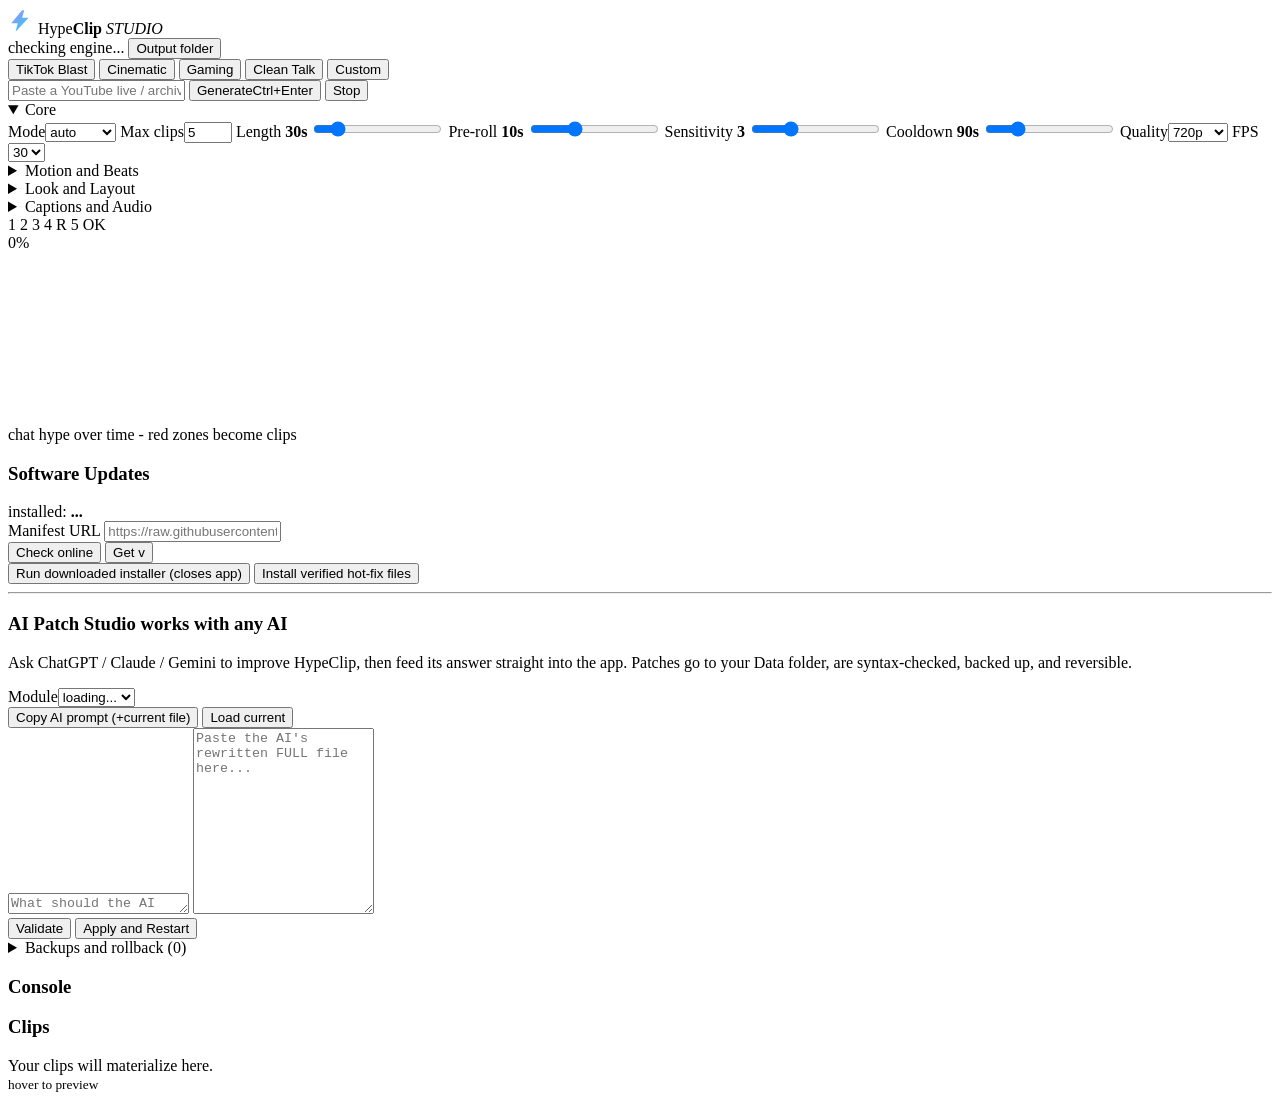
==== hypeclip/web/index.html @ 6dc51c46 "Add files via upload" ====
<!doctype html>
<html lang="en">
<head>
<meta charset="utf-8"/>
<meta name="viewport" content="width=device-width, initial-scale=1"/>
<title>HypeClip Studio</title>
<link rel="stylesheet" href="/static/styles.css"/>
</head>
<body>
<div class="aurora"><span></span><span></span><span></span></div>

<header>
  <div class="logo">
    <svg viewBox="0 0 24 24" width="26" height="26"><path fill="url(#g)"
      d="M13 2 3 14h6l-2 8L19 9h-6l2-7z"/>
      <defs><linearGradient id="g" x1="0" y1="0" x2="1" y2="1">
      <stop offset="0" stop-color="#a78bfa"/><stop offset="1" stop-color="#22d3ee"/>
      </linearGradient></defs></svg>
    <span>Hype<b>Clip</b></span>
    <em class="ver">STUDIO</em>
  </div>
  <div class="head-right">
    <span id="engineDot" class="dot"></span><span id="engineTxt">checking engine...</span>
    <button id="folderBtn" class="ghost-btn">Output folder</button>
  </div>
</header>

<main>
  <section class="card presets">
    <div class="seg" id="presets">
      <button data-p="tiktok" class="active">TikTok Blast</button>
      <button data-p="cinematic">Cinematic</button>
      <button data-p="gaming">Gaming</button>
      <button data-p="podcast">Clean Talk</button>
      <button data-p="custom">Custom</button>
    </div>
  </section>

  <section class="card">
    <div class="srcrow">
      <input id="urlInput" spellcheck="false"
        placeholder="Paste a YouTube live / archive link..."/>
      <button id="goBtn" class="cta">Generate<span class="kbd">Ctrl+Enter</span></button>
      <button id="stopBtn" class="danger hidden">Stop</button>
    </div>

    <details class="panel" open>
      <summary>Core</summary>
      <div class="grid">
        <label>Mode<select id="optMode">
          <option value="auto">auto</option><option value="vod">archive</option>
          <option value="live">live now</option></select></label>
        <label>Max clips<input id="optClips" type="number" min="1" max="20" value="5"/></label>
        <label>Length <b class="val"><output id="durOut">30</output>s</b>
          <input id="optDur" type="range" min="15" max="120" value="30"/></label>
        <label>Pre-roll <b class="val"><output id="preOut">10</output>s</b>
          <input id="optPre" type="range" min="0" max="30" value="10"/></label>
        <label>Sensitivity <b class="val"><output id="senOut">3</output></b>
          <input id="optSens" type="range" min="1" max="8" step="0.5" value="3"/></label>
        <label>Cooldown <b class="val"><output id="coolOut">90</output>s</b>
          <input id="optCool" type="range" min="30" max="300" value="90"/></label>
        <label>Quality<select id="optHeight">
          <option value="480">480p</option><option value="720" selected>720p</option>
          <option value="1080">1080p</option></select></label>
        <label>FPS<select id="optFps"><option>24</option><option selected>30</option>
          <option>60</option></select></label>
      </div>
    </details>

    <details class="panel">
      <summary>Motion and Beats</summary>
      <div class="grid">
        <label class="sw"><input id="optZoom" type="checkbox" checked/><i></i>Zoom punch</label>
        <label>Punch power <b class="val"><output id="zsOut">55</output>%</b>
          <input id="optZoomStr" type="range" min="0" max="100" value="55"/></label>
        <label>Shake <b class="val"><output id="shOut">35</output>%</b>
          <input id="optShake" type="range" min="0" max="100" value="35"/></label>
        <label class="sw"><input id="optBeat" type="checkbox" checked/><i></i>Beat sync</label>
        <label class="sw"><input id="optFlash" type="checkbox" checked/><i></i>Intro flash</label>
      </div>
    </details>

    <details class="panel">
      <summary>Look and Layout</summary>
      <div class="grid">
        <label>Color grade<select id="optLook">
          <option value="capcut" selected>CapCut pop</option>
          <option value="cinematic">Cinematic</option>
          <option value="noir">Noir B&amp;W</option>
          <option value="vhs">VHS</option><option value="none">None</option></select></label>
        <label class="sw"><input id="optBloom" type="checkbox" checked/><i></i>Bloom / glow</label>
        <label class="sw"><input id="optGrain" type="checkbox"/><i></i>Film grain</label>
        <label class="sw"><input id="optVig" type="checkbox"/><i></i>Vignette</label>
        <label>Aspect<div class="seg mini" id="segAspect">
          <button data-a="16:9" class="active">16:9</button>
          <button data-a="9:16">9:16</button>
          <button data-a="1:1">1:1</button></div></label>
        <label class="sw"><input id="optReframe" type="checkbox" checked/><i></i>Smart reframe</label>
        <label class="sw"><input id="optBar" type="checkbox"/><i></i>Progress bar</label>
        <label>Title text<input id="optTitle" placeholder="(optional)"/></label>
      </div>
    </details>

    <details class="panel">
      <summary>Captions and Audio</summary>
      <div class="grid">
        <label>Caption style<select id="optCapStyle">
          <option value="karaoke" selected>Karaoke highlight</option>
          <option value="tiktok">TikTok blocks</option>
          <option value="clean">Clean box</option></select></label>
        <label class="sw"><input id="optCaps" type="checkbox" checked/><i></i>Auto-captions</label>
        <label>Whisper<select id="optWhisper"><option>tiny</option><option>base</option>
          <option selected>small</option><option>medium</option>
          <option>large-v3</option></select></label>
        <label class="sw"><input id="optSfx" type="checkbox" checked/><i></i>SFX pack</label>
        <label>SFX gain <b class="val"><output id="svOut">+5</output>dB</b>
          <input id="optSfxVol" type="range" min="-10" max="12" value="5"/></label>
        <label>Music <input type="file" id="musicFile" accept="audio/*"/></label>
        <label>Music vol <b class="val"><output id="mvOut">-16</output>dB</b>
          <input id="optMusVol" type="range" min="-30" max="-6" value="-16"/></label>
        <label class="sw"><input id="optDuck" type="checkbox" checked/><i></i>Duck under voice</label>
        <label>Watermark <input type="file" id="wmFile" accept="image/png,image/webp"/></label>
      </div>
    </details>
    <div id="errBox"></div>
  </section>

  <section id="statusWrap" class="card hidden">
    <div class="statusrow">
      <div class="stepper">
        <span class="step" data-s="resolve">1</span>
        <span class="step" data-s="chat">2</span>
        <span class="step" data-s="hype">3</span>
        <span class="step" data-s="download">4</span>
        <span class="step" data-s="record">R</span>
        <span class="step" data-s="clip">5</span>
        <span class="step done-s" data-s="done">OK</span>
      </div>
      <div id="jobTitle" class="jtitle"></div>
      <div id="pct" class="pct">0%</div>
    </div>
    <div class="pbar"><div id="pfill"></div><span class="shine"></span></div>
    <canvas id="chart" height="170"></canvas>
    <div class="chart-cap">chat hype over time - red zones become clips</div>
  </section>

  <section class="card updates">
    <div class="upd-head">
      <h3>Software Updates</h3>
      <div class="upd-ver">installed: <b id="updCur">...</b>
        <span id="updLatest"></span></div>
    </div>
    <div class="grid">
      <label>Manifest URL <input id="updUrl" spellcheck="false"
        placeholder="https://raw.githubusercontent.com/you/hypeclip/main/manifest.json"/></label>
      <div class="upd-btns">
        <button id="updCheck" class="mini-btn">Check online</button>
        <button id="updDl" class="mini-btn accent hidden">Get v<span id="updNextVer"></span></button>
      </div>
    </div>
    <div class="pbar slim"><div id="dlFill"></div></div>
    <div id="updNotes" class="notes"></div>
    <div class="row">
      <button id="instGo" class="mini-btn danger hidden">Run downloaded installer (closes app)</button>
      <button id="remoteApply" class="mini-btn hidden">Install verified hot-fix files</button>
    </div>

    <hr/>
    <h3>AI Patch Studio <span class="pill">works with any AI</span></h3>
    <p class="hint">Ask ChatGPT / Claude / Gemini to improve HypeClip, then feed its
      answer straight into the app. Patches go to your Data folder, are syntax-checked,
      backed up, and reversible.</p>
    <div class="grid">
      <label>Module<select id="patchFile"><option>loading...</option></select></label>
      <div class="upd-btns">
        <button id="patchPrompt" class="mini-btn">Copy AI prompt (+current file)</button>
        <button id="patchLoad" class="mini-btn">Load current</button>
      </div>
    </div>
    <textarea id="patchGoal" rows="1"
      placeholder="What should the AI change? (included in the copied prompt)"></textarea>
    <textarea id="patchCode" rows="12" spellcheck="false"
      placeholder="Paste the AI&#39;s rewritten FULL file here..."></textarea>
    <div class="row">
      <button id="patchValidate" class="mini-btn">Validate</button>
      <button id="patchApply" class="mini-btn accent">Apply and Restart</button>
      <span id="patchMsg"></span>
    </div>
    <details class="panel"><summary>Backups and rollback (<span id="bakCount">0</span>)</summary>
      <div id="bakList" class="bak-list"></div>
    </details>
  </section>

  <div class="cols">
    <section class="card console"><h3>Console</h3><pre id="log"></pre></section>
    <section class="card"><h3>Clips</h3>
      <div id="clipsGrid" class="grid-clips"></div>
      <div id="emptyClips" class="empty">Your clips will materialize here.<br/>
      <small>hover to preview</small></div>
    </section>
  </div>
</main>
<div id="toasts"></div>
<script src="/static/app.js"></script>
</body>
</html>
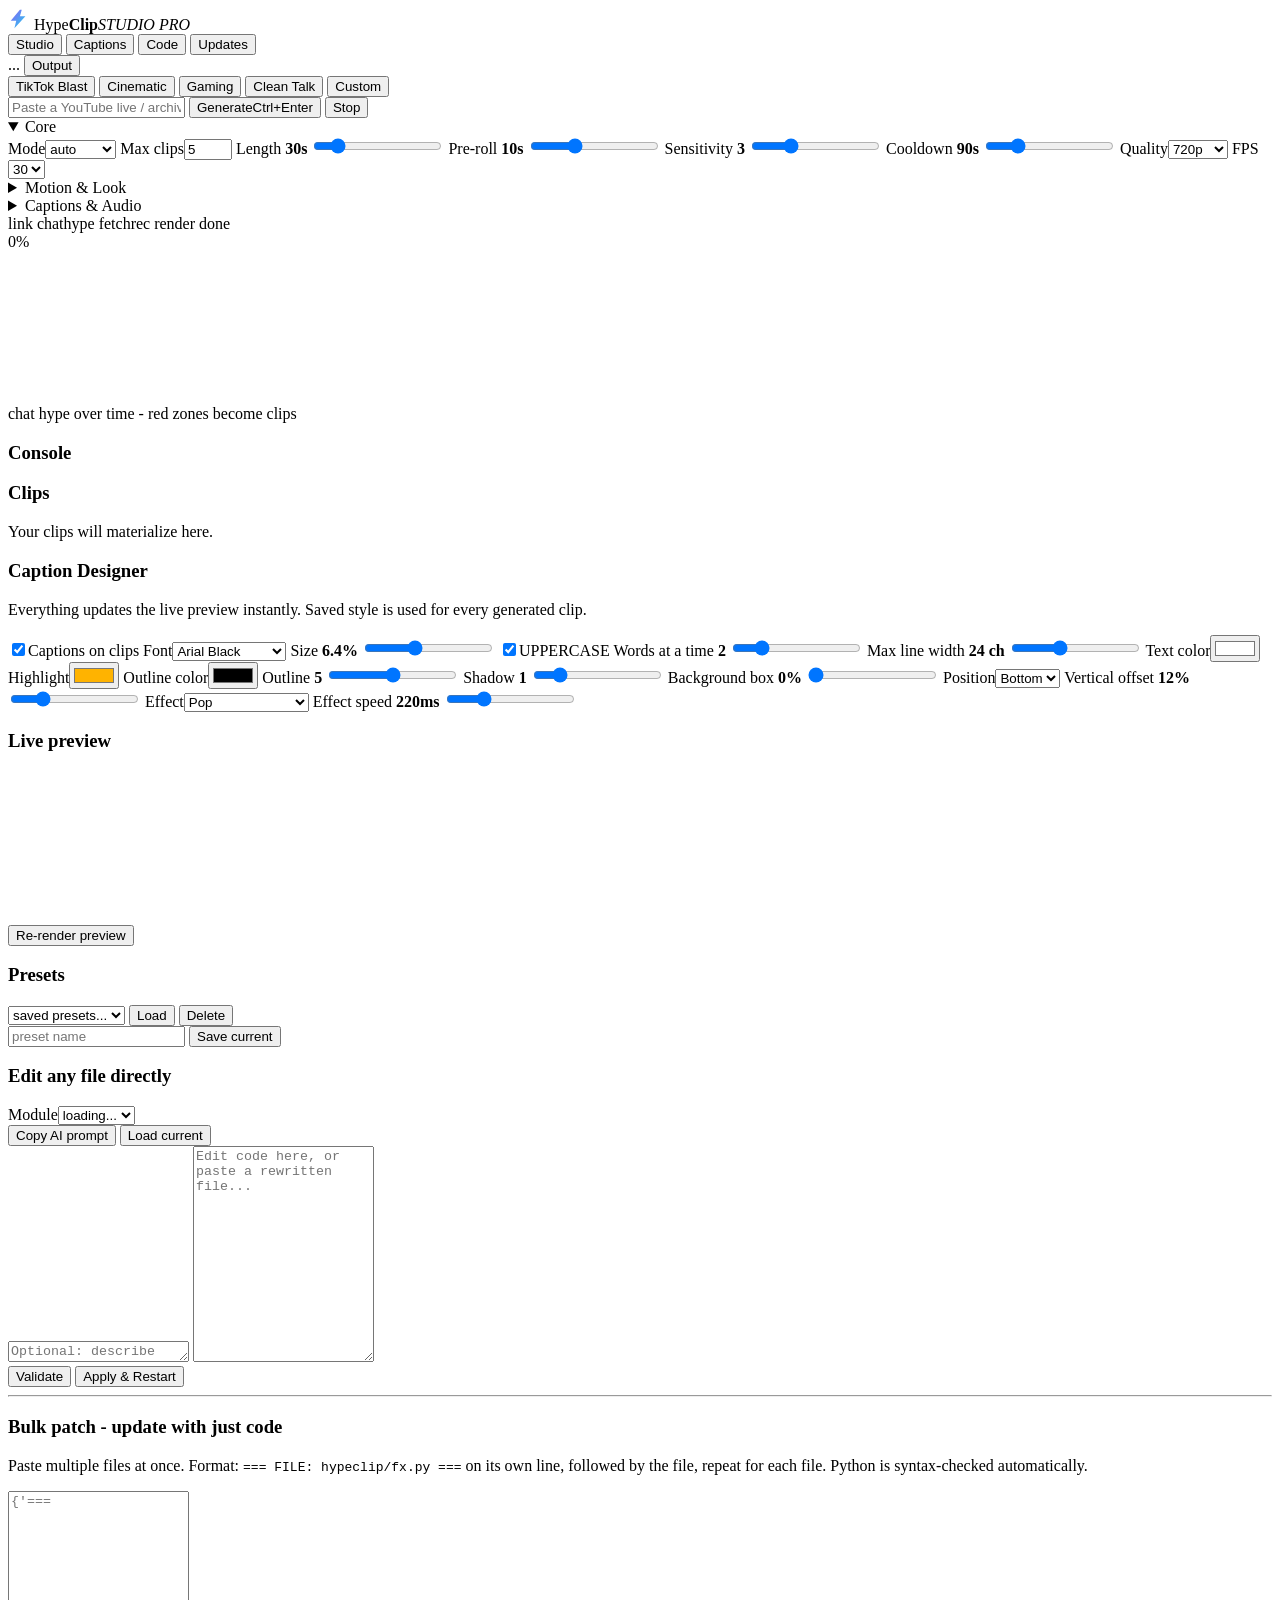
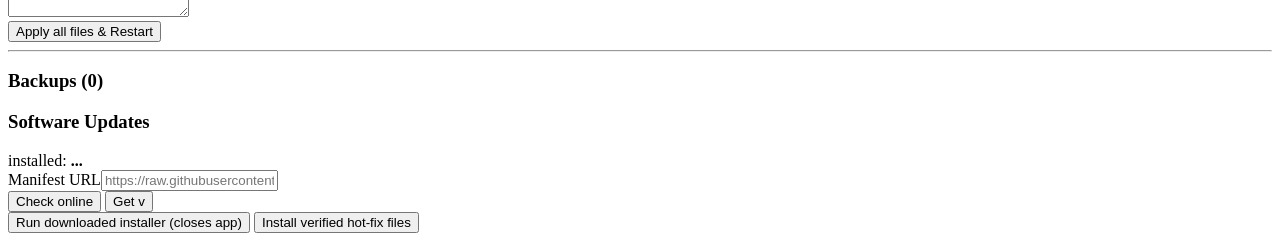
==== commit 882c42e3: "Update index.html" ====
--- a/hypeclip/web/index.html
+++ b/hypeclip/web/index.html
@@ -7,25 +7,30 @@
 <link rel="stylesheet" href="/static/styles.css"/>
 </head>
 <body>
-<div class="aurora"><span></span><span></span><span></span></div>
-
-<header>
+<header class="topbar">
   <div class="logo">
-    <svg viewBox="0 0 24 24" width="26" height="26"><path fill="url(#g)"
+    <svg viewBox="0 0 24 24" width="22" height="22"><path fill="url(#g)"
       d="M13 2 3 14h6l-2 8L19 9h-6l2-7z"/>
       <defs><linearGradient id="g" x1="0" y1="0" x2="1" y2="1">
-      <stop offset="0" stop-color="#a78bfa"/><stop offset="1" stop-color="#22d3ee"/>
+      <stop offset="0" stop-color="#8b5cf6"/><stop offset="1" stop-color="#22d3ee"/>
       </linearGradient></defs></svg>
-    <span>Hype<b>Clip</b></span>
-    <em class="ver">STUDIO</em>
-  </div>
+    <span>Hype<b>Clip</b></span><em>STUDIO&nbsp;PRO</em>
+  </div>
+  <nav id="tabs">
+    <button class="tab active" data-tab="studio">Studio</button>
+    <button class="tab" data-tab="captions">Captions</button>
+    <button class="tab" data-tab="code">Code</button>
+    <button class="tab" data-tab="updates">Updates</button>
+  </nav>
   <div class="head-right">
-    <span id="engineDot" class="dot"></span><span id="engineTxt">checking engine...</span>
-    <button id="folderBtn" class="ghost-btn">Output folder</button>
+    <span id="engineDot" class="dot"></span><span id="engineTxt">...</span>
+    <button id="folderBtn" class="ghost-btn">Output</button>
   </div>
 </header>
 
 <main>
+<!-- ================= STUDIO ================= -->
+<section class="tab-panel active" id="panel-studio">
   <section class="card presets">
     <div class="seg" id="presets">
       <button data-p="tiktok" class="active">TikTok Blast</button>
@@ -43,13 +48,10 @@
       <button id="goBtn" class="cta">Generate<span class="kbd">Ctrl+Enter</span></button>
       <button id="stopBtn" class="danger hidden">Stop</button>
     </div>
-
-    <details class="panel" open>
-      <summary>Core</summary>
-      <div class="grid">
-        <label>Mode<select id="optMode">
-          <option value="auto">auto</option><option value="vod">archive</option>
-          <option value="live">live now</option></select></label>
+    <details class="panel" open><summary>Core</summary>
+      <div class="grid">
+        <label>Mode<select id="optMode"><option value="auto">auto</option>
+          <option value="vod">archive</option><option value="live">live now</option></select></label>
         <label>Max clips<input id="optClips" type="number" min="1" max="20" value="5"/></label>
         <label>Length <b class="val"><output id="durOut">30</output>s</b>
           <input id="optDur" type="range" min="15" max="120" value="30"/></label>
@@ -59,99 +61,184 @@
           <input id="optSens" type="range" min="1" max="8" step="0.5" value="3"/></label>
         <label>Cooldown <b class="val"><output id="coolOut">90</output>s</b>
           <input id="optCool" type="range" min="30" max="300" value="90"/></label>
-        <label>Quality<select id="optHeight">
-          <option value="480">480p</option><option value="720" selected>720p</option>
-          <option value="1080">1080p</option></select></label>
+        <label>Quality<select id="optHeight"><option value="480">480p</option>
+          <option value="720" selected>720p</option><option value="1080">1080p</option></select></label>
         <label>FPS<select id="optFps"><option>24</option><option selected>30</option>
           <option>60</option></select></label>
       </div>
     </details>
-
-    <details class="panel">
-      <summary>Motion and Beats</summary>
+    <details class="panel"><summary>Motion &amp; Look</summary>
       <div class="grid">
         <label class="sw"><input id="optZoom" type="checkbox" checked/><i></i>Zoom punch</label>
-        <label>Punch power <b class="val"><output id="zsOut">55</output>%</b>
+        <label>Punch <b class="val"><output id="zsOut">55</output>%</b>
           <input id="optZoomStr" type="range" min="0" max="100" value="55"/></label>
         <label>Shake <b class="val"><output id="shOut">35</output>%</b>
           <input id="optShake" type="range" min="0" max="100" value="35"/></label>
         <label class="sw"><input id="optBeat" type="checkbox" checked/><i></i>Beat sync</label>
         <label class="sw"><input id="optFlash" type="checkbox" checked/><i></i>Intro flash</label>
-      </div>
-    </details>
-
-    <details class="panel">
-      <summary>Look and Layout</summary>
-      <div class="grid">
-        <label>Color grade<select id="optLook">
+        <label>Grade<select id="optLook">
           <option value="capcut" selected>CapCut pop</option>
-          <option value="cinematic">Cinematic</option>
-          <option value="noir">Noir B&amp;W</option>
+          <option value="cinematic">Cinematic</option><option value="noir">Noir</option>
           <option value="vhs">VHS</option><option value="none">None</option></select></label>
-        <label class="sw"><input id="optBloom" type="checkbox" checked/><i></i>Bloom / glow</label>
-        <label class="sw"><input id="optGrain" type="checkbox"/><i></i>Film grain</label>
+        <label class="sw"><input id="optBloom" type="checkbox" checked/><i></i>Bloom</label>
+        <label class="sw"><input id="optGrain" type="checkbox"/><i></i>Grain</label>
         <label class="sw"><input id="optVig" type="checkbox"/><i></i>Vignette</label>
         <label>Aspect<div class="seg mini" id="segAspect">
           <button data-a="16:9" class="active">16:9</button>
-          <button data-a="9:16">9:16</button>
-          <button data-a="1:1">1:1</button></div></label>
+          <button data-a="9:16">9:16</button><button data-a="1:1">1:1</button></div></label>
         <label class="sw"><input id="optReframe" type="checkbox" checked/><i></i>Smart reframe</label>
         <label class="sw"><input id="optBar" type="checkbox"/><i></i>Progress bar</label>
-        <label>Title text<input id="optTitle" placeholder="(optional)"/></label>
+        <label>Title<input id="optTitle" placeholder="(optional)"/></label>
       </div>
     </details>
-
-    <details class="panel">
-      <summary>Captions and Audio</summary>
-      <div class="grid">
-        <label>Caption style<select id="optCapStyle">
-          <option value="karaoke" selected>Karaoke highlight</option>
-          <option value="tiktok">TikTok blocks</option>
-          <option value="clean">Clean box</option></select></label>
-        <label class="sw"><input id="optCaps" type="checkbox" checked/><i></i>Auto-captions</label>
+    <details class="panel"><summary>Captions &amp; Audio</summary>
+      <div class="grid">
+        <label class="sw"><input id="optCaps" type="checkbox" checked/><i></i>Auto-captions
+          <small>(style them in the Captions tab)</small></label>
         <label>Whisper<select id="optWhisper"><option>tiny</option><option>base</option>
-          <option selected>small</option><option>medium</option>
-          <option>large-v3</option></select></label>
+          <option selected>small</option><option>medium</option><option>large-v3</option></select></label>
         <label class="sw"><input id="optSfx" type="checkbox" checked/><i></i>SFX pack</label>
         <label>SFX gain <b class="val"><output id="svOut">+5</output>dB</b>
           <input id="optSfxVol" type="range" min="-10" max="12" value="5"/></label>
-        <label>Music <input type="file" id="musicFile" accept="audio/*"/></label>
+        <label>Music<input type="file" id="musicFile" accept="audio/*"/></label>
         <label>Music vol <b class="val"><output id="mvOut">-16</output>dB</b>
           <input id="optMusVol" type="range" min="-30" max="-6" value="-16"/></label>
         <label class="sw"><input id="optDuck" type="checkbox" checked/><i></i>Duck under voice</label>
-        <label>Watermark <input type="file" id="wmFile" accept="image/png,image/webp"/></label>
+        <label>Watermark<input type="file" id="wmFile" accept="image/png,image/webp"/></label>
       </div>
     </details>
-    <div id="errBox"></div>
   </section>
 
   <section id="statusWrap" class="card hidden">
     <div class="statusrow">
-      <div class="stepper">
-        <span class="step" data-s="resolve">1</span>
-        <span class="step" data-s="chat">2</span>
-        <span class="step" data-s="hype">3</span>
-        <span class="step" data-s="download">4</span>
-        <span class="step" data-s="record">R</span>
-        <span class="step" data-s="clip">5</span>
-        <span class="step done-s" data-s="done">OK</span>
-      </div>
-      <div id="jobTitle" class="jtitle"></div>
-      <div id="pct" class="pct">0%</div>
+      <div class="stepper"><span class="step" data-s="resolve">link</span>
+        <span class="step" data-s="chat">chat</span><span class="step" data-s="hype">hype</span>
+        <span class="step" data-s="download">fetch</span><span class="step" data-s="record">rec</span>
+        <span class="step" data-s="clip">render</span>
+        <span class="step done-s" data-s="done">done</span></div>
+      <div id="jobTitle" class="jtitle"></div><div id="pct" class="pct">0%</div>
     </div>
     <div class="pbar"><div id="pfill"></div><span class="shine"></span></div>
-    <canvas id="chart" height="170"></canvas>
+    <canvas id="chart" height="150"></canvas>
     <div class="chart-cap">chat hype over time - red zones become clips</div>
   </section>
 
-  <section class="card updates">
-    <div class="upd-head">
-      <h3>Software Updates</h3>
-      <div class="upd-ver">installed: <b id="updCur">...</b>
-        <span id="updLatest"></span></div>
-    </div>
+  <div class="cols">
+    <section class="card console"><h3>Console</h3><pre id="log"></pre></section>
+    <section class="card"><h3>Clips</h3>
+      <div id="clipsGrid" class="grid-clips"></div>
+      <div id="emptyClips" class="empty">Your clips will materialize here.</div>
+    </section>
+  </div>
+</section>
+
+<!-- ================= CAPTIONS ================= -->
+<section class="tab-panel" id="panel-captions">
+  <div class="cap-layout">
+    <section class="card cap-controls">
+      <h3>Caption Designer</h3>
+      <p class="hint">Everything updates the live preview instantly. Saved style is used
+        for every generated clip.</p>
+      <div class="grid">
+        <label class="sw"><input id="cap_enabled" type="checkbox" checked/><i></i>Captions on clips</label>
+        <label>Font<select id="cap_font">
+          <option>Arial Black</option><option>Impact</option><option>Verdana</option>
+          <option>Segoe UI Black</option><option>Trebuchet MS</option>
+          <option>Courier New</option><option>Georgia</option></select></label>
+        <label>Size <b class="val"><output id="cap_size_pct_o">6.4</output>%</b>
+          <input id="cap_size_pct" type="range" min="3" max="12" step="0.1" value="6.4"/></label>
+        <label class="sw"><input id="cap_uppercase" type="checkbox" checked/><i></i>UPPERCASE</label>
+        <label>Words at a time <b class="val"><output id="cap_wpg_o">2</output></b>
+          <input id="cap_words_per_group" type="range" min="1" max="6" value="2"/></label>
+        <label>Max line width <b class="val"><output id="cap_mlc_o">24</output> ch</b>
+          <input id="cap_max_line_chars" type="range" min="10" max="48" value="24"/></label>
+        <label>Text color<input type="color" id="cap_primary" value="#FFFFFF"/></label>
+        <label>Highlight<input type="color" id="cap_highlight" value="#FFB300"/></label>
+        <label>Outline color<input type="color" id="cap_outline" value="#000000"/></label>
+        <label>Outline <b class="val"><output id="cap_ol_o">5</output></b>
+          <input id="cap_outline_px" type="range" min="0" max="10" value="5"/></label>
+        <label>Shadow <b class="val"><output id="cap_sh_o">1</output></b>
+          <input id="cap_shadow_px" type="range" min="0" max="6" value="1"/></label>
+        <label>Background box <b class="val"><output id="cap_bb_o">0</output>%</b>
+          <input id="cap_back_box" type="range" min="0" max="90" value="0"/></label>
+        <label>Position<select id="cap_position">
+          <option value="bottom" selected>Bottom</option>
+          <option value="center">Center</option><option value="top">Top</option></select></label>
+        <label>Vertical offset <b class="val"><output id="cap_y_o">12</output>%</b>
+          <input id="cap_y_pct" type="range" min="4" max="40" value="12"/></label>
+        <label>Effect<select id="cap_effect">
+          <option value="pop" selected>Pop</option><option value="bounce">Bounce</option>
+          <option value="slide_up">Slide up</option><option value="fade">Fade</option>
+          <option value="karaoke">Karaoke highlight</option>
+          <option value="none">None</option></select></label>
+        <label>Effect speed <b class="val"><output id="cap_fx_o">220</output>ms</b>
+          <input id="cap_effect_ms" type="range" min="80" max="600" step="20" value="220"/></label>
+      </div>
+    </section>
+    <section class="card cap-preview">
+      <h3>Live preview</h3>
+      <video id="capVideo" src="" autoplay muted loop playsinline></video>
+      <div class="row">
+        <button id="capRerender" class="mini-btn">Re-render preview</button>
+        <span id="capStatus" class="dim"></span>
+      </div>
+      <h3 style="margin-top:18px">Presets</h3>
+      <div class="row">
+        <select id="capPresetSel"><option value="">saved presets...</option></select>
+        <button id="capPresetLoad" class="mini-btn">Load</button>
+        <button id="capPresetDel" class="mini-btn danger">Delete</button>
+      </div>
+      <div class="row">
+        <input id="capPresetName" placeholder="preset name"/>
+        <button id="capPresetSave" class="mini-btn accent">Save current</button>
+      </div>
+    </section>
+  </div>
+</section>
+
+<!-- ================= CODE ================= -->
+<section class="tab-panel" id="panel-code">
+  <section class="card">
+    <h3>Edit any file directly</h3>
     <div class="grid">
-      <label>Manifest URL <input id="updUrl" spellcheck="false"
+      <label>Module<select id="patchFile"><option>loading...</option></select></label>
+      <div class="upd-btns">
+        <button id="patchPrompt" class="mini-btn">Copy AI prompt</button>
+        <button id="patchLoad" class="mini-btn">Load current</button>
+      </div>
+    </div>
+    <textarea id="patchGoal" rows="1"
+      placeholder="Optional: describe the change you want (included in copied AI prompt)"></textarea>
+    <textarea id="patchCode" rows="14" spellcheck="false"
+      placeholder="Edit code here, or paste a rewritten file..."></textarea>
+    <div class="row">
+      <button id="patchValidate" class="mini-btn">Validate</button>
+      <button id="patchApply" class="mini-btn accent">Apply &amp; Restart</button>
+      <span id="patchMsg"></span>
+    </div>
+    <hr/>
+    <h3>Bulk patch - update with just code</h3>
+    <p class="hint">Paste multiple files at once. Format:
+      <code>=== FILE: hypeclip/fx.py ===</code> on its own line, followed by the file,
+      repeat for each file. Python is syntax-checked automatically.</p>
+    <textarea id="bulkPatch" rows="8" spellcheck="false"
+      placeholder={'=== FILE: hypeclip/fx.py ===\n...file contents...\n\n=== FILE: web/app.js ===\n...'}></textarea>
+    <div class="row">
+      <button id="bulkApply" class="mini-btn accent">Apply all files &amp; Restart</button>
+    </div>
+    <hr/>
+    <h3>Backups (<span id="bakCount">0</span>)</h3>
+    <div id="bakList" class="bak-list"></div>
+  </section>
+</section>
+
+<!-- ================= UPDATES ================= -->
+<section class="tab-panel" id="panel-updates">
+  <section class="card">
+    <div class="upd-head"><h3>Software Updates</h3>
+      <div class="upd-ver">installed: <b id="updCur">...</b><span id="updLatest"></span></div></div>
+    <div class="grid">
+      <label>Manifest URL<input id="updUrl" spellcheck="false"
         placeholder="https://raw.githubusercontent.com/you/hypeclip/main/manifest.json"/></label>
       <div class="upd-btns">
         <button id="updCheck" class="mini-btn">Check online</button>
@@ -164,43 +251,10 @@
       <button id="instGo" class="mini-btn danger hidden">Run downloaded installer (closes app)</button>
       <button id="remoteApply" class="mini-btn hidden">Install verified hot-fix files</button>
     </div>
-
-    <hr/>
-    <h3>AI Patch Studio <span class="pill">works with any AI</span></h3>
-    <p class="hint">Ask ChatGPT / Claude / Gemini to improve HypeClip, then feed its
-      answer straight into the app. Patches go to your Data folder, are syntax-checked,
-      backed up, and reversible.</p>
-    <div class="grid">
-      <label>Module<select id="patchFile"><option>loading...</option></select></label>
-      <div class="upd-btns">
-        <button id="patchPrompt" class="mini-btn">Copy AI prompt (+current file)</button>
-        <button id="patchLoad" class="mini-btn">Load current</button>
-      </div>
-    </div>
-    <textarea id="patchGoal" rows="1"
-      placeholder="What should the AI change? (included in the copied prompt)"></textarea>
-    <textarea id="patchCode" rows="12" spellcheck="false"
-      placeholder="Paste the AI&#39;s rewritten FULL file here..."></textarea>
-    <div class="row">
-      <button id="patchValidate" class="mini-btn">Validate</button>
-      <button id="patchApply" class="mini-btn accent">Apply and Restart</button>
-      <span id="patchMsg"></span>
-    </div>
-    <details class="panel"><summary>Backups and rollback (<span id="bakCount">0</span>)</summary>
-      <div id="bakList" class="bak-list"></div>
-    </details>
-  </section>
-
-  <div class="cols">
-    <section class="card console"><h3>Console</h3><pre id="log"></pre></section>
-    <section class="card"><h3>Clips</h3>
-      <div id="clipsGrid" class="grid-clips"></div>
-      <div id="emptyClips" class="empty">Your clips will materialize here.<br/>
-      <small>hover to preview</small></div>
-    </section>
-  </div>
+  </section>
+</section>
 </main>
 <div id="toasts"></div>
 <script src="/static/app.js"></script>
 </body>
-</html>+</html>
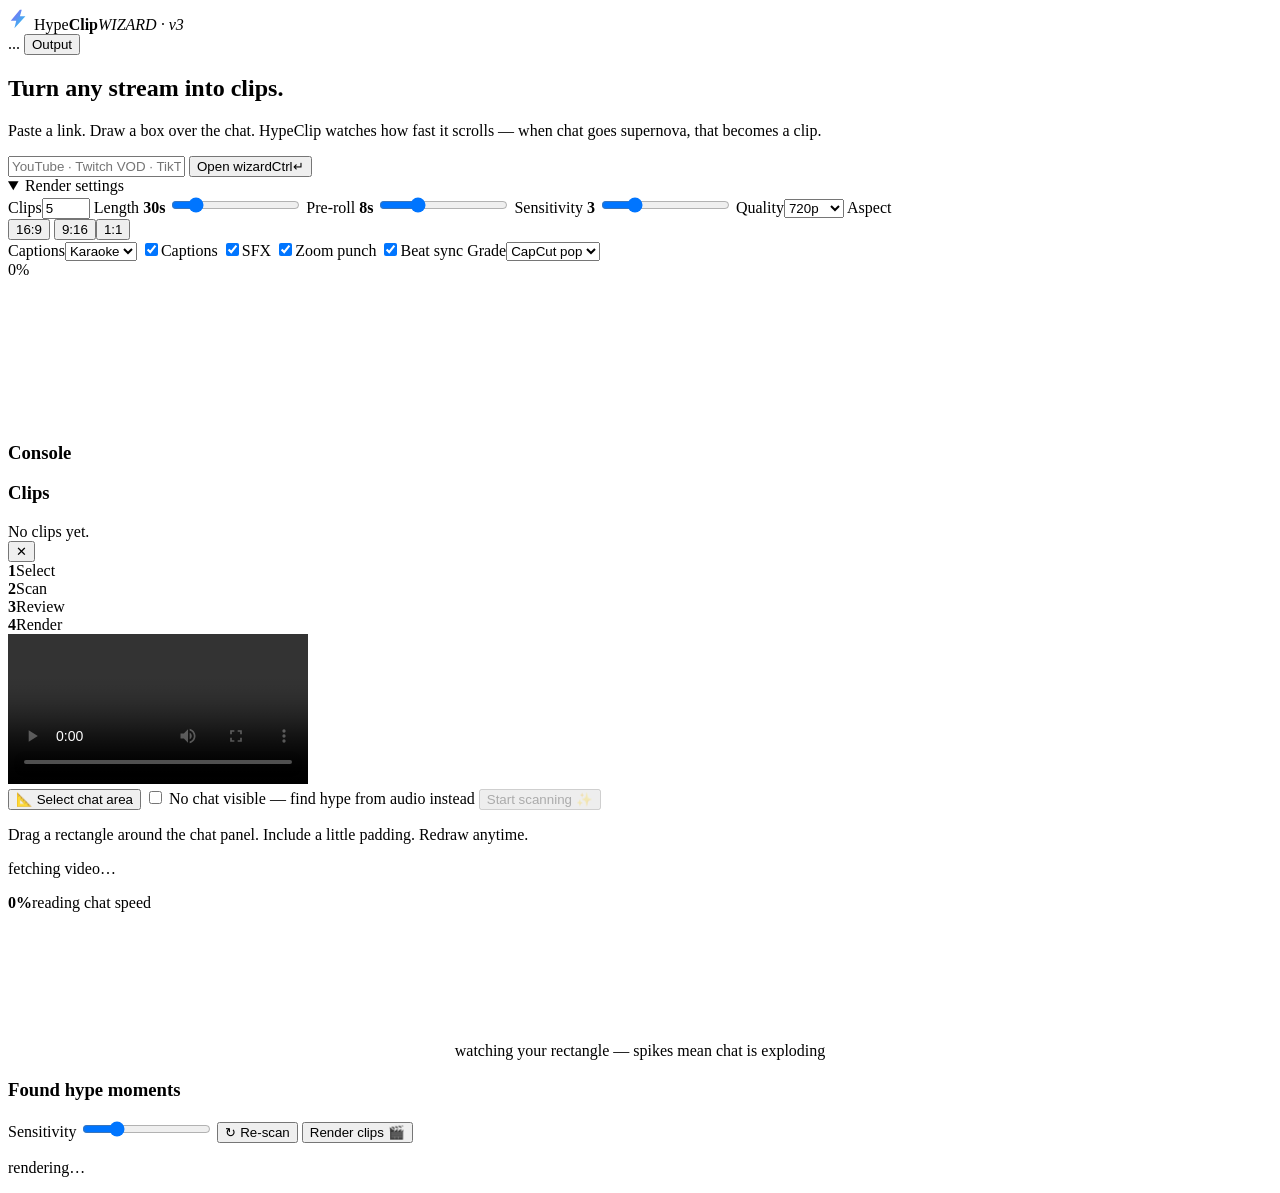
==== commit e7fafab0: "Update index.html" ====
--- a/hypeclip/web/index.html
+++ b/hypeclip/web/index.html
@@ -1,260 +1,123 @@
-<!doctype html>
-<html lang="en">
-<head>
-<meta charset="utf-8"/>
-<meta name="viewport" content="width=device-width, initial-scale=1"/>
-<title>HypeClip Studio</title>
-<link rel="stylesheet" href="/static/styles.css"/>
-</head>
-<body>
+<!doctype html><html lang="en"><head><meta charset="utf-8"/>
+<meta name="viewport" content="width=device-width,initial-scale=1"/>
+<title>HypeClip Studio</title><link rel="stylesheet" href="/static/styles.css"/>
+</head><body>
+<div class="bg-mesh"></div>
 <header class="topbar">
-  <div class="logo">
-    <svg viewBox="0 0 24 24" width="22" height="22"><path fill="url(#g)"
-      d="M13 2 3 14h6l-2 8L19 9h-6l2-7z"/>
-      <defs><linearGradient id="g" x1="0" y1="0" x2="1" y2="1">
-      <stop offset="0" stop-color="#8b5cf6"/><stop offset="1" stop-color="#22d3ee"/>
-      </linearGradient></defs></svg>
-    <span>Hype<b>Clip</b></span><em>STUDIO&nbsp;PRO</em>
-  </div>
-  <nav id="tabs">
-    <button class="tab active" data-tab="studio">Studio</button>
-    <button class="tab" data-tab="captions">Captions</button>
-    <button class="tab" data-tab="code">Code</button>
-    <button class="tab" data-tab="updates">Updates</button>
-  </nav>
-  <div class="head-right">
-    <span id="engineDot" class="dot"></span><span id="engineTxt">...</span>
-    <button id="folderBtn" class="ghost-btn">Output</button>
-  </div>
+  <div class="logo"><svg viewBox="0 0 24 24" width="22" height="22"><path fill="url(#g)" d="M13 2 3 14h6l-2 8L19 9h-6l2-7z"/>
+    <defs><linearGradient id="g" x1="0" y1="0" x2="1" y2="1"><stop offset="0" stop-color="#8b5cf6"/><stop offset="1" stop-color="#22d3ee"/></linearGradient></defs></svg>
+    <span>Hype<b>Clip</b></span><em>WIZARD · v3</em></div>
+  <div class="head-right"><span id="engineDot" class="dot"></span>
+    <span id="engineTxt">...</span>
+    <button id="folderBtn" class="ghost-btn">Output</button></div>
 </header>
 
 <main>
-<!-- ================= STUDIO ================= -->
-<section class="tab-panel active" id="panel-studio">
-  <section class="card presets">
-    <div class="seg" id="presets">
-      <button data-p="tiktok" class="active">TikTok Blast</button>
-      <button data-p="cinematic">Cinematic</button>
-      <button data-p="gaming">Gaming</button>
-      <button data-p="podcast">Clean Talk</button>
-      <button data-p="custom">Custom</button>
+<section class="card hero">
+  <h1>Turn any stream into clips.</h1>
+  <p>Paste a link. Draw a box over the chat. HypeClip watches how fast it
+     scrolls — when chat goes supernova, that becomes a clip.</p>
+  <div class="srcrow">
+    <input id="urlInput" spellcheck="false"
+      placeholder="YouTube · Twitch VOD · TikTok · any video link..."/>
+    <button id="goBtn" class="cta">Open wizard<span class="kbd">Ctrl↵</span></button>
+  </div>
+  <details class="panel" open><summary>Render settings</summary>
+    <div class="grid">
+      <label>Clips<input id="optClips" type="number" min="1" max="20" value="5"/></label>
+      <label>Length <b class="val"><output id="durOut">30</output>s</b>
+        <input id="optDur" type="range" min="15" max="120" value="30"/></label>
+      <label>Pre-roll <b class="val"><output id="preOut">8</output>s</b>
+        <input id="optPre" type="range" min="0" max="30" value="8"/></label>
+      <label>Sensitivity <b class="val"><output id="senOut">3</output></b>
+        <input id="optSens" type="range" min="1.5" max="8" step="0.25" value="3"/></label>
+      <label>Quality<select id="optHeight"><option value="480">480p</option>
+        <option value="720" selected>720p</option><option value="1080">1080p</option></select></label>
+      <label>Aspect<div class="seg mini" id="segAspect">
+        <button data-a="16:9" class="active">16:9</button>
+        <button data-a="9:16">9:16</button><button data-a="1:1">1:1</button></div></label>
+      <label>Captions<select id="optCapStyle"><option value="karaoke">Karaoke</option>
+        <option value="tiktok">TikTok</option><option value="clean">Clean</option></select></label>
+      <label class="sw"><input id="optCaps" type="checkbox" checked/><i></i>Captions</label>
+      <label class="sw"><input id="optSfx" type="checkbox" checked/><i></i>SFX</label>
+      <label class="sw"><input id="optZoom" type="checkbox" checked/><i></i>Zoom punch</label>
+      <label class="sw"><input id="optBeat" type="checkbox" checked/><i></i>Beat sync</label>
+      <label>Grade<select id="optLook"><option value="capcut" selected>CapCut pop</option>
+        <option value="cinematic">Cinematic</option><option value="noir">Noir</option>
+        <option value="vhs">VHS</option><option value="none">None</option></select></label>
     </div>
-  </section>
-
-  <section class="card">
-    <div class="srcrow">
-      <input id="urlInput" spellcheck="false"
-        placeholder="Paste a YouTube live / archive link..."/>
-      <button id="goBtn" class="cta">Generate<span class="kbd">Ctrl+Enter</span></button>
-      <button id="stopBtn" class="danger hidden">Stop</button>
-    </div>
-    <details class="panel" open><summary>Core</summary>
-      <div class="grid">
-        <label>Mode<select id="optMode"><option value="auto">auto</option>
-          <option value="vod">archive</option><option value="live">live now</option></select></label>
-        <label>Max clips<input id="optClips" type="number" min="1" max="20" value="5"/></label>
-        <label>Length <b class="val"><output id="durOut">30</output>s</b>
-          <input id="optDur" type="range" min="15" max="120" value="30"/></label>
-        <label>Pre-roll <b class="val"><output id="preOut">10</output>s</b>
-          <input id="optPre" type="range" min="0" max="30" value="10"/></label>
-        <label>Sensitivity <b class="val"><output id="senOut">3</output></b>
-          <input id="optSens" type="range" min="1" max="8" step="0.5" value="3"/></label>
-        <label>Cooldown <b class="val"><output id="coolOut">90</output>s</b>
-          <input id="optCool" type="range" min="30" max="300" value="90"/></label>
-        <label>Quality<select id="optHeight"><option value="480">480p</option>
-          <option value="720" selected>720p</option><option value="1080">1080p</option></select></label>
-        <label>FPS<select id="optFps"><option>24</option><option selected>30</option>
-          <option>60</option></select></label>
-      </div>
-    </details>
-    <details class="panel"><summary>Motion &amp; Look</summary>
-      <div class="grid">
-        <label class="sw"><input id="optZoom" type="checkbox" checked/><i></i>Zoom punch</label>
-        <label>Punch <b class="val"><output id="zsOut">55</output>%</b>
-          <input id="optZoomStr" type="range" min="0" max="100" value="55"/></label>
-        <label>Shake <b class="val"><output id="shOut">35</output>%</b>
-          <input id="optShake" type="range" min="0" max="100" value="35"/></label>
-        <label class="sw"><input id="optBeat" type="checkbox" checked/><i></i>Beat sync</label>
-        <label class="sw"><input id="optFlash" type="checkbox" checked/><i></i>Intro flash</label>
-        <label>Grade<select id="optLook">
-          <option value="capcut" selected>CapCut pop</option>
-          <option value="cinematic">Cinematic</option><option value="noir">Noir</option>
-          <option value="vhs">VHS</option><option value="none">None</option></select></label>
-        <label class="sw"><input id="optBloom" type="checkbox" checked/><i></i>Bloom</label>
-        <label class="sw"><input id="optGrain" type="checkbox"/><i></i>Grain</label>
-        <label class="sw"><input id="optVig" type="checkbox"/><i></i>Vignette</label>
-        <label>Aspect<div class="seg mini" id="segAspect">
-          <button data-a="16:9" class="active">16:9</button>
-          <button data-a="9:16">9:16</button><button data-a="1:1">1:1</button></div></label>
-        <label class="sw"><input id="optReframe" type="checkbox" checked/><i></i>Smart reframe</label>
-        <label class="sw"><input id="optBar" type="checkbox"/><i></i>Progress bar</label>
-        <label>Title<input id="optTitle" placeholder="(optional)"/></label>
-      </div>
-    </details>
-    <details class="panel"><summary>Captions &amp; Audio</summary>
-      <div class="grid">
-        <label class="sw"><input id="optCaps" type="checkbox" checked/><i></i>Auto-captions
-          <small>(style them in the Captions tab)</small></label>
-        <label>Whisper<select id="optWhisper"><option>tiny</option><option>base</option>
-          <option selected>small</option><option>medium</option><option>large-v3</option></select></label>
-        <label class="sw"><input id="optSfx" type="checkbox" checked/><i></i>SFX pack</label>
-        <label>SFX gain <b class="val"><output id="svOut">+5</output>dB</b>
-          <input id="optSfxVol" type="range" min="-10" max="12" value="5"/></label>
-        <label>Music<input type="file" id="musicFile" accept="audio/*"/></label>
-        <label>Music vol <b class="val"><output id="mvOut">-16</output>dB</b>
-          <input id="optMusVol" type="range" min="-30" max="-6" value="-16"/></label>
-        <label class="sw"><input id="optDuck" type="checkbox" checked/><i></i>Duck under voice</label>
-        <label>Watermark<input type="file" id="wmFile" accept="image/png,image/webp"/></label>
-      </div>
-    </details>
-  </section>
-
-  <section id="statusWrap" class="card hidden">
-    <div class="statusrow">
-      <div class="stepper"><span class="step" data-s="resolve">link</span>
-        <span class="step" data-s="chat">chat</span><span class="step" data-s="hype">hype</span>
-        <span class="step" data-s="download">fetch</span><span class="step" data-s="record">rec</span>
-        <span class="step" data-s="clip">render</span>
-        <span class="step done-s" data-s="done">done</span></div>
-      <div id="jobTitle" class="jtitle"></div><div id="pct" class="pct">0%</div>
-    </div>
-    <div class="pbar"><div id="pfill"></div><span class="shine"></span></div>
-    <canvas id="chart" height="150"></canvas>
-    <div class="chart-cap">chat hype over time - red zones become clips</div>
-  </section>
-
-  <div class="cols">
-    <section class="card console"><h3>Console</h3><pre id="log"></pre></section>
-    <section class="card"><h3>Clips</h3>
-      <div id="clipsGrid" class="grid-clips"></div>
-      <div id="emptyClips" class="empty">Your clips will materialize here.</div>
-    </section>
-  </div>
+  </details>
+  <div id="errBox"></div>
 </section>
 
-<!-- ================= CAPTIONS ================= -->
-<section class="tab-panel" id="panel-captions">
-  <div class="cap-layout">
-    <section class="card cap-controls">
-      <h3>Caption Designer</h3>
-      <p class="hint">Everything updates the live preview instantly. Saved style is used
-        for every generated clip.</p>
-      <div class="grid">
-        <label class="sw"><input id="cap_enabled" type="checkbox" checked/><i></i>Captions on clips</label>
-        <label>Font<select id="cap_font">
-          <option>Arial Black</option><option>Impact</option><option>Verdana</option>
-          <option>Segoe UI Black</option><option>Trebuchet MS</option>
-          <option>Courier New</option><option>Georgia</option></select></label>
-        <label>Size <b class="val"><output id="cap_size_pct_o">6.4</output>%</b>
-          <input id="cap_size_pct" type="range" min="3" max="12" step="0.1" value="6.4"/></label>
-        <label class="sw"><input id="cap_uppercase" type="checkbox" checked/><i></i>UPPERCASE</label>
-        <label>Words at a time <b class="val"><output id="cap_wpg_o">2</output></b>
-          <input id="cap_words_per_group" type="range" min="1" max="6" value="2"/></label>
-        <label>Max line width <b class="val"><output id="cap_mlc_o">24</output> ch</b>
-          <input id="cap_max_line_chars" type="range" min="10" max="48" value="24"/></label>
-        <label>Text color<input type="color" id="cap_primary" value="#FFFFFF"/></label>
-        <label>Highlight<input type="color" id="cap_highlight" value="#FFB300"/></label>
-        <label>Outline color<input type="color" id="cap_outline" value="#000000"/></label>
-        <label>Outline <b class="val"><output id="cap_ol_o">5</output></b>
-          <input id="cap_outline_px" type="range" min="0" max="10" value="5"/></label>
-        <label>Shadow <b class="val"><output id="cap_sh_o">1</output></b>
-          <input id="cap_shadow_px" type="range" min="0" max="6" value="1"/></label>
-        <label>Background box <b class="val"><output id="cap_bb_o">0</output>%</b>
-          <input id="cap_back_box" type="range" min="0" max="90" value="0"/></label>
-        <label>Position<select id="cap_position">
-          <option value="bottom" selected>Bottom</option>
-          <option value="center">Center</option><option value="top">Top</option></select></label>
-        <label>Vertical offset <b class="val"><output id="cap_y_o">12</output>%</b>
-          <input id="cap_y_pct" type="range" min="4" max="40" value="12"/></label>
-        <label>Effect<select id="cap_effect">
-          <option value="pop" selected>Pop</option><option value="bounce">Bounce</option>
-          <option value="slide_up">Slide up</option><option value="fade">Fade</option>
-          <option value="karaoke">Karaoke highlight</option>
-          <option value="none">None</option></select></label>
-        <label>Effect speed <b class="val"><output id="cap_fx_o">220</output>ms</b>
-          <input id="cap_effect_ms" type="range" min="80" max="600" step="20" value="220"/></label>
-      </div>
-    </section>
-    <section class="card cap-preview">
-      <h3>Live preview</h3>
-      <video id="capVideo" src="" autoplay muted loop playsinline></video>
-      <div class="row">
-        <button id="capRerender" class="mini-btn">Re-render preview</button>
-        <span id="capStatus" class="dim"></span>
-      </div>
-      <h3 style="margin-top:18px">Presets</h3>
-      <div class="row">
-        <select id="capPresetSel"><option value="">saved presets...</option></select>
-        <button id="capPresetLoad" class="mini-btn">Load</button>
-        <button id="capPresetDel" class="mini-btn danger">Delete</button>
-      </div>
-      <div class="row">
-        <input id="capPresetName" placeholder="preset name"/>
-        <button id="capPresetSave" class="mini-btn accent">Save current</button>
-      </div>
-    </section>
-  </div>
+<section id="statusWrap" class="card hidden">
+  <div class="statusrow"><div id="jobTitle" class="jtitle"></div>
+    <div id="pct" class="pct">0%</div></div>
+  <div class="pbar"><div id="pfill"></div></div>
+  <canvas id="chart" height="140"></canvas>
 </section>
 
-<!-- ================= CODE ================= -->
-<section class="tab-panel" id="panel-code">
-  <section class="card">
-    <h3>Edit any file directly</h3>
-    <div class="grid">
-      <label>Module<select id="patchFile"><option>loading...</option></select></label>
-      <div class="upd-btns">
-        <button id="patchPrompt" class="mini-btn">Copy AI prompt</button>
-        <button id="patchLoad" class="mini-btn">Load current</button>
-      </div>
+<div class="cols">
+  <section class="card console"><h3>Console</h3><pre id="log"></pre></section>
+  <section class="card"><h3>Clips</h3>
+    <div id="clipsGrid" class="grid-clips"></div>
+    <div id="emptyClips" class="empty">No clips yet.</div></section>
+</div>
+</main>
+
+<!-- WIZARD MODAL -->
+<div id="wiz" class="modal hidden"><div class="wiz-card">
+  <button id="wizClose" class="x">✕</button>
+  <div class="wiz-steps">
+    <div class="wstep active" data-w="1"><b>1</b><span>Select</span></div><i></i>
+    <div class="wstep" data-w="2"><b>2</b><span>Scan</span></div><i></i>
+    <div class="wstep" data-w="3"><b>3</b><span>Review</span></div><i></i>
+    <div class="wstep" data-w="4"><b>4</b><span>Render</span></div>
+  </div>
+
+  <div class="wpanel" id="wp1">
+    <div class="vidwrap" id="vidwrap">
+      <video id="wizVideo" controls playsinline></video>
+      <div id="rectBox" class="hidden"></div>
+      <div id="drawShade" class="hidden"></div>
     </div>
-    <textarea id="patchGoal" rows="1"
-      placeholder="Optional: describe the change you want (included in copied AI prompt)"></textarea>
-    <textarea id="patchCode" rows="14" spellcheck="false"
-      placeholder="Edit code here, or paste a rewritten file..."></textarea>
     <div class="row">
-      <button id="patchValidate" class="mini-btn">Validate</button>
-      <button id="patchApply" class="mini-btn accent">Apply &amp; Restart</button>
-      <span id="patchMsg"></span>
+      <button id="btnDraw" class="mini-btn">📐 Select chat area</button>
+      <label class="sw slim"><input type="checkbox" id="noChat"/><i></i>
+        No chat visible — find hype from audio instead</label>
+      <span class="flex1"></span>
+      <button id="btnScan" class="cta sm" disabled>Start scanning ✨</button>
     </div>
-    <hr/>
-    <h3>Bulk patch - update with just code</h3>
-    <p class="hint">Paste multiple files at once. Format:
-      <code>=== FILE: hypeclip/fx.py ===</code> on its own line, followed by the file,
-      repeat for each file. Python is syntax-checked automatically.</p>
-    <textarea id="bulkPatch" rows="8" spellcheck="false"
-      placeholder={'=== FILE: hypeclip/fx.py ===\n...file contents...\n\n=== FILE: web/app.js ===\n...'}></textarea>
+    <p id="drawHint" class="hint hidden">Drag a rectangle around the chat panel.
+      Include a little padding. Redraw anytime.</p>
+    <div class="pbar slim"><div id="prepFill"></div></div>
+    <p class="hint" id="prepTxt">fetching video…</p>
+  </div>
+
+  <div class="wpanel hidden" id="wp2">
+    <div class="radar"><div class="radar-ring r1"></div><div class="radar-ring r2"></div>
+      <div class="radar-core"><b id="scanPct">0%</b><span>reading chat speed</span></div></div>
+    <canvas id="scanChart" height="110"></canvas>
+    <p class="hint" style="text-align:center">watching your rectangle — spikes mean chat is exploding</p>
+  </div>
+
+  <div class="wpanel hidden" id="wp3">
+    <h3>Found hype moments</h3>
+    <div id="peaks" class="peaks"></div>
     <div class="row">
-      <button id="bulkApply" class="mini-btn accent">Apply all files &amp; Restart</button>
+      <span class="dim">Sensitivity</span>
+      <input id="rescanSens" type="range" min="1.5" max="8" step="0.25" value="3"/>
+      <button id="btnRescan" class="mini-btn">↻ Re-scan</button>
+      <span class="flex1"></span>
+      <button id="btnConfirm" class="cta sm">Render clips 🎬</button>
     </div>
-    <hr/>
-    <h3>Backups (<span id="bakCount">0</span>)</h3>
-    <div id="bakList" class="bak-list"></div>
-  </section>
-</section>
+  </div>
 
-<!-- ================= UPDATES ================= -->
-<section class="tab-panel" id="panel-updates">
-  <section class="card">
-    <div class="upd-head"><h3>Software Updates</h3>
-      <div class="upd-ver">installed: <b id="updCur">...</b><span id="updLatest"></span></div></div>
-    <div class="grid">
-      <label>Manifest URL<input id="updUrl" spellcheck="false"
-        placeholder="https://raw.githubusercontent.com/you/hypeclip/main/manifest.json"/></label>
-      <div class="upd-btns">
-        <button id="updCheck" class="mini-btn">Check online</button>
-        <button id="updDl" class="mini-btn accent hidden">Get v<span id="updNextVer"></span></button>
-      </div>
-    </div>
-    <div class="pbar slim"><div id="dlFill"></div></div>
-    <div id="updNotes" class="notes"></div>
-    <div class="row">
-      <button id="instGo" class="mini-btn danger hidden">Run downloaded installer (closes app)</button>
-      <button id="remoteApply" class="mini-btn hidden">Install verified hot-fix files</button>
-    </div>
-  </section>
-</section>
-</main>
+  <div class="wpanel hidden" id="wp4">
+    <div class="pbar"><div id="renFill"></div></div>
+    <p class="hint" id="renTxt">rendering…</p>
+    <div id="wizClips" class="grid-clips"></div>
+  </div>
+</div></div>
 <div id="toasts"></div>
-<script src="/static/app.js"></script>
-</body>
-</html>
+<script src="/static/app.js"></script></body></html>
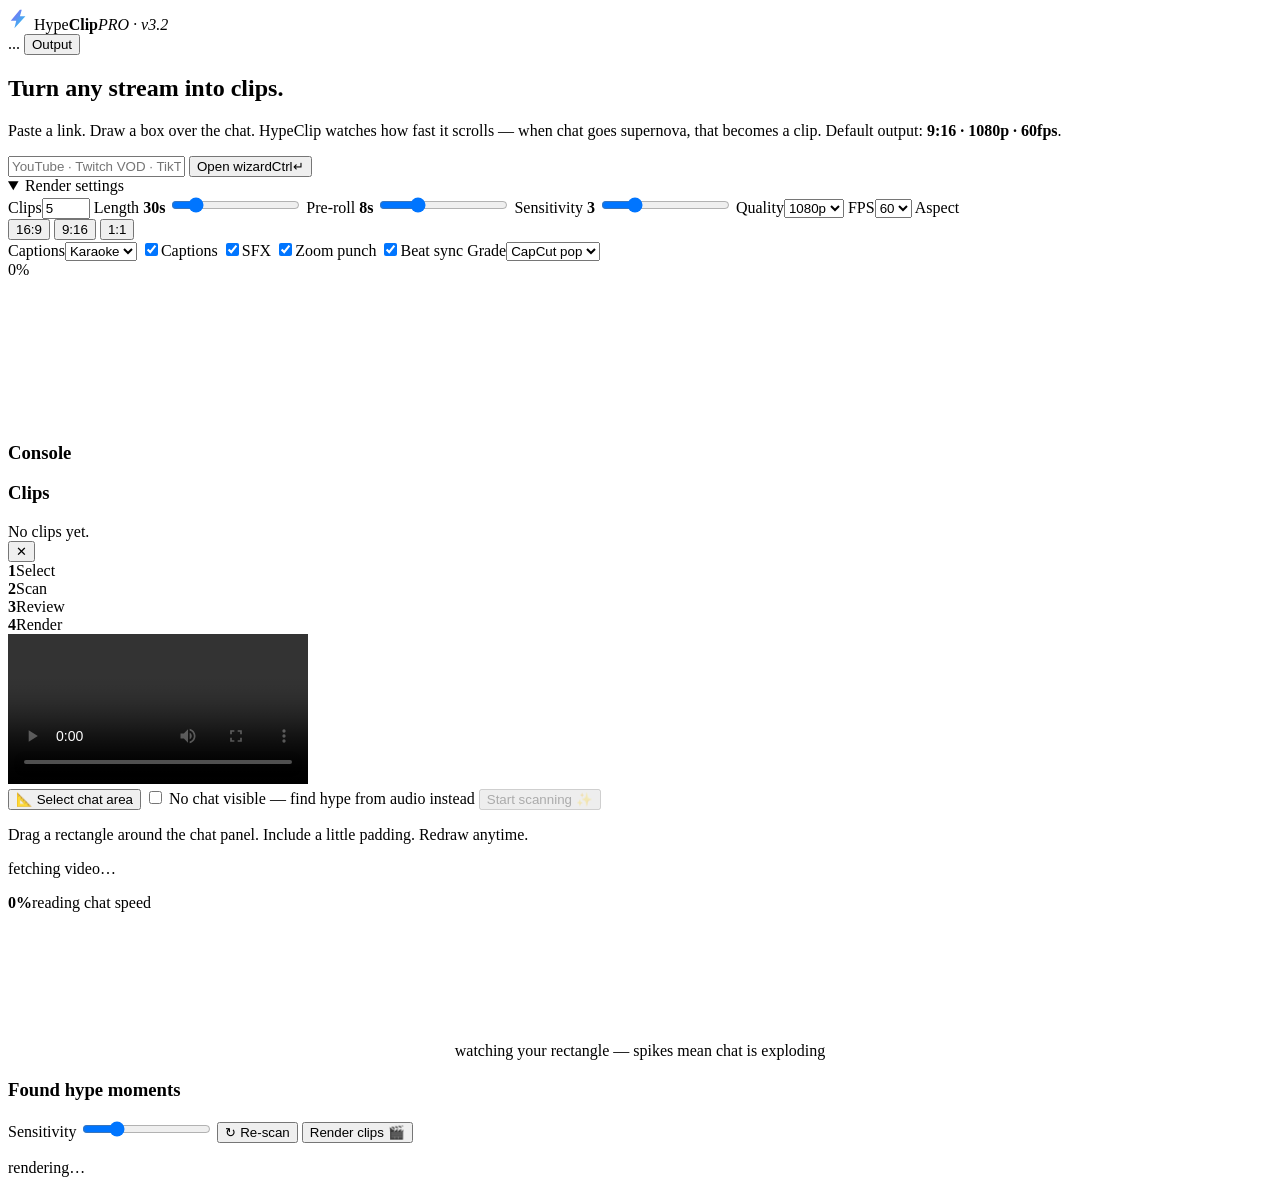
==== commit abd55790: "Update index.html" ====
--- a/hypeclip/web/index.html
+++ b/hypeclip/web/index.html
@@ -6,7 +6,7 @@
 <header class="topbar">
   <div class="logo"><svg viewBox="0 0 24 24" width="22" height="22"><path fill="url(#g)" d="M13 2 3 14h6l-2 8L19 9h-6l2-7z"/>
     <defs><linearGradient id="g" x1="0" y1="0" x2="1" y2="1"><stop offset="0" stop-color="#8b5cf6"/><stop offset="1" stop-color="#22d3ee"/></linearGradient></defs></svg>
-    <span>Hype<b>Clip</b></span><em>WIZARD · v3</em></div>
+    <span>Hype<b>Clip</b></span><em>PRO · v3.2</em></div>
   <div class="head-right"><span id="engineDot" class="dot"></span>
     <span id="engineTxt">...</span>
     <button id="folderBtn" class="ghost-btn">Output</button></div>
@@ -16,7 +16,8 @@
 <section class="card hero">
   <h1>Turn any stream into clips.</h1>
   <p>Paste a link. Draw a box over the chat. HypeClip watches how fast it
-     scrolls — when chat goes supernova, that becomes a clip.</p>
+     scrolls — when chat goes supernova, that becomes a clip.
+     Default output: <b>9:16 · 1080p · 60fps</b>.</p>
   <div class="srcrow">
     <input id="urlInput" spellcheck="false"
       placeholder="YouTube · Twitch VOD · TikTok · any video link..."/>
@@ -32,10 +33,13 @@
       <label>Sensitivity <b class="val"><output id="senOut">3</output></b>
         <input id="optSens" type="range" min="1.5" max="8" step="0.25" value="3"/></label>
       <label>Quality<select id="optHeight"><option value="480">480p</option>
-        <option value="720" selected>720p</option><option value="1080">1080p</option></select></label>
+        <option value="720">720p</option><option value="1080" selected>1080p</option></select></label>
+      <label>FPS<select id="optFps"><option>24</option><option>30</option>
+        <option selected>60</option></select></label>
       <label>Aspect<div class="seg mini" id="segAspect">
-        <button data-a="16:9" class="active">16:9</button>
-        <button data-a="9:16">9:16</button><button data-a="1:1">1:1</button></div></label>
+        <button data-a="16:9">16:9</button>
+        <button data-a="9:16" class="active">9:16</button>
+        <button data-a="1:1">1:1</button></div></label>
       <label>Captions<select id="optCapStyle"><option value="karaoke">Karaoke</option>
         <option value="tiktok">TikTok</option><option value="clean">Clean</option></select></label>
       <label class="sw"><input id="optCaps" type="checkbox" checked/><i></i>Captions</label>
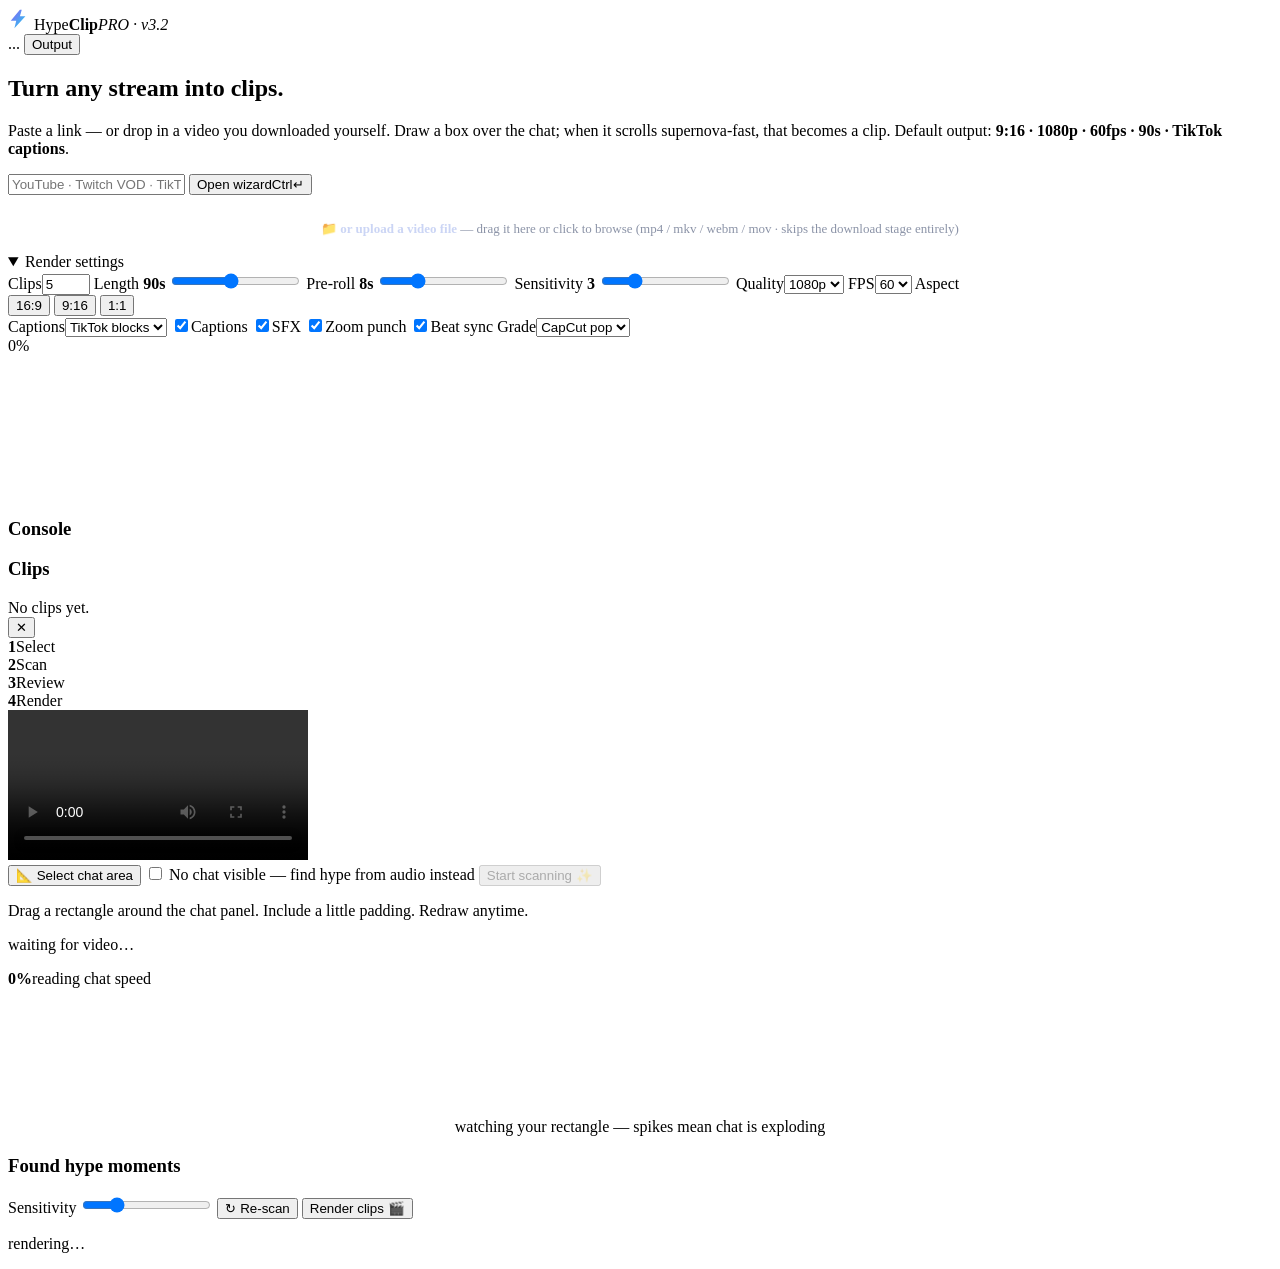
==== commit d871388f: "Update index.html" ====
--- a/hypeclip/web/index.html
+++ b/hypeclip/web/index.html
@@ -1,6 +1,14 @@
 <!doctype html><html lang="en"><head><meta charset="utf-8"/>
 <meta name="viewport" content="width=device-width,initial-scale=1"/>
 <title>HypeClip Studio</title><link rel="stylesheet" href="/static/styles.css"/>
+<style>
+.uploaddrop{margin-top:10px;border:2px dashed rgba(255,255,255,.18);
+ border-radius:12px;padding:14px;text-align:center;color:#8b93a7;
+ font-size:13px;cursor:pointer;transition:.15s}
+.uploaddrop:hover,.uploaddrop.drag{border-color:#7c5cff;color:#dbe2f2;
+ background:#7c5cff11}
+.uploaddrop b{color:#cbd5f5}
+</style>
 </head><body>
 <div class="bg-mesh"></div>
 <header class="topbar">
@@ -15,19 +23,25 @@
 <main>
 <section class="card hero">
   <h1>Turn any stream into clips.</h1>
-  <p>Paste a link. Draw a box over the chat. HypeClip watches how fast it
-     scrolls — when chat goes supernova, that becomes a clip.
-     Default output: <b>9:16 · 1080p · 60fps</b>.</p>
+  <p>Paste a link — or drop in a video you downloaded yourself. Draw a box over
+     the chat; when it scrolls supernova-fast, that becomes a clip.
+     Default output: <b>9:16 · 1080p · 60fps · 90s · TikTok captions</b>.</p>
   <div class="srcrow">
     <input id="urlInput" spellcheck="false"
       placeholder="YouTube · Twitch VOD · TikTok · any video link..."/>
     <button id="goBtn" class="cta">Open wizard<span class="kbd">Ctrl↵</span></button>
   </div>
+  <div class="uploaddrop" id="dropZone">
+    📁 <b>or upload a video file</b> — drag it here or click to browse
+    (mp4 / mkv / webm / mov · skips the download stage entirely)
+    <input type="file" id="fileInput" hidden
+      accept="video/*,.mp4,.mkv,.webm,.mov,.ts"/>
+  </div>
   <details class="panel" open><summary>Render settings</summary>
     <div class="grid">
       <label>Clips<input id="optClips" type="number" min="1" max="20" value="5"/></label>
-      <label>Length <b class="val"><output id="durOut">30</output>s</b>
-        <input id="optDur" type="range" min="15" max="120" value="30"/></label>
+      <label>Length <b class="val"><output id="durOut">90</output>s</b>
+        <input id="optDur" type="range" min="15" max="180" value="90"/></label>
       <label>Pre-roll <b class="val"><output id="preOut">8</output>s</b>
         <input id="optPre" type="range" min="0" max="30" value="8"/></label>
       <label>Sensitivity <b class="val"><output id="senOut">3</output></b>
@@ -40,8 +54,10 @@
         <button data-a="16:9">16:9</button>
         <button data-a="9:16" class="active">9:16</button>
         <button data-a="1:1">1:1</button></div></label>
-      <label>Captions<select id="optCapStyle"><option value="karaoke">Karaoke</option>
-        <option value="tiktok">TikTok</option><option value="clean">Clean</option></select></label>
+      <label>Captions<select id="optCapStyle">
+        <option value="karaoke">Karaoke</option>
+        <option value="tiktok" selected>TikTok blocks</option>
+        <option value="clean">Clean</option></select></label>
       <label class="sw"><input id="optCaps" type="checkbox" checked/><i></i>Captions</label>
       <label class="sw"><input id="optSfx" type="checkbox" checked/><i></i>SFX</label>
       <label class="sw"><input id="optZoom" type="checkbox" checked/><i></i>Zoom punch</label>
@@ -95,7 +111,7 @@
     <p id="drawHint" class="hint hidden">Drag a rectangle around the chat panel.
       Include a little padding. Redraw anytime.</p>
     <div class="pbar slim"><div id="prepFill"></div></div>
-    <p class="hint" id="prepTxt">fetching video…</p>
+    <p class="hint" id="prepTxt">waiting for video…</p>
   </div>
 
   <div class="wpanel hidden" id="wp2">
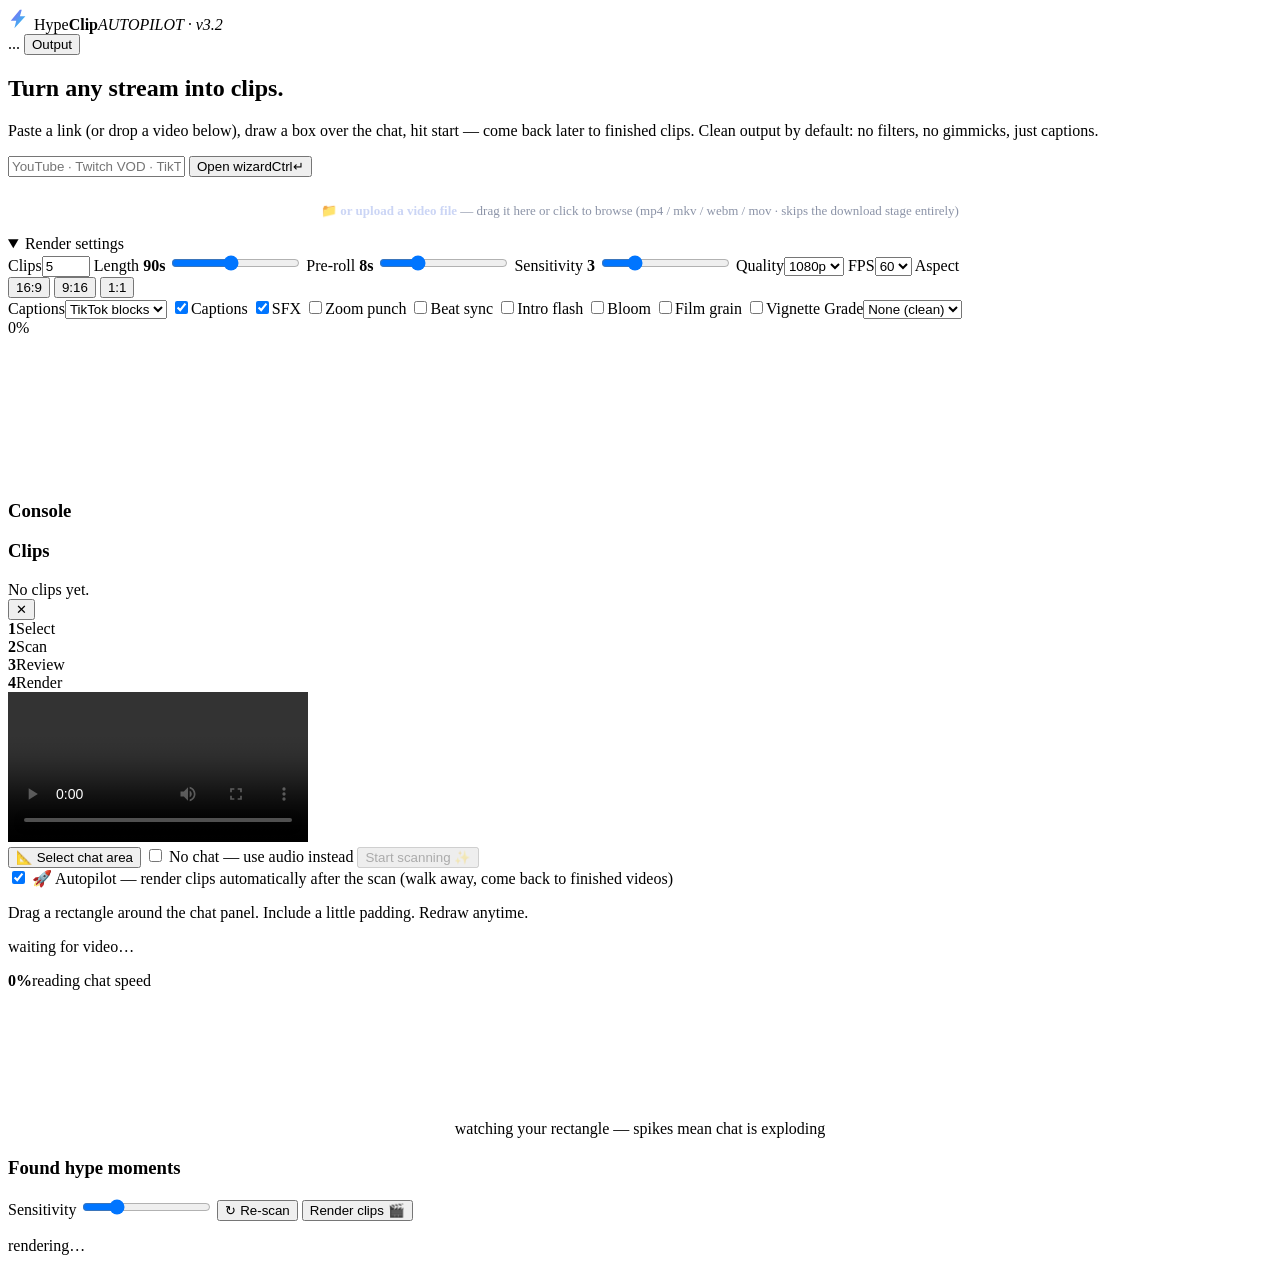
==== commit 52fcffcf: "Update index.html" ====
--- a/hypeclip/web/index.html
+++ b/hypeclip/web/index.html
@@ -14,7 +14,7 @@
 <header class="topbar">
   <div class="logo"><svg viewBox="0 0 24 24" width="22" height="22"><path fill="url(#g)" d="M13 2 3 14h6l-2 8L19 9h-6l2-7z"/>
     <defs><linearGradient id="g" x1="0" y1="0" x2="1" y2="1"><stop offset="0" stop-color="#8b5cf6"/><stop offset="1" stop-color="#22d3ee"/></linearGradient></defs></svg>
-    <span>Hype<b>Clip</b></span><em>PRO · v3.2</em></div>
+    <span>Hype<b>Clip</b></span><em>AUTOPILOT · v3.2</em></div>
   <div class="head-right"><span id="engineDot" class="dot"></span>
     <span id="engineTxt">...</span>
     <button id="folderBtn" class="ghost-btn">Output</button></div>
@@ -23,9 +23,9 @@
 <main>
 <section class="card hero">
   <h1>Turn any stream into clips.</h1>
-  <p>Paste a link — or drop in a video you downloaded yourself. Draw a box over
-     the chat; when it scrolls supernova-fast, that becomes a clip.
-     Default output: <b>9:16 · 1080p · 60fps · 90s · TikTok captions</b>.</p>
+  <p>Paste a link (or drop a video below), draw a box over the chat, hit start —
+     come back later to finished clips. Clean output by default: no filters,
+     no gimmicks, just captions.</p>
   <div class="srcrow">
     <input id="urlInput" spellcheck="false"
       placeholder="YouTube · Twitch VOD · TikTok · any video link..."/>
@@ -60,11 +60,17 @@
         <option value="clean">Clean</option></select></label>
       <label class="sw"><input id="optCaps" type="checkbox" checked/><i></i>Captions</label>
       <label class="sw"><input id="optSfx" type="checkbox" checked/><i></i>SFX</label>
-      <label class="sw"><input id="optZoom" type="checkbox" checked/><i></i>Zoom punch</label>
-      <label class="sw"><input id="optBeat" type="checkbox" checked/><i></i>Beat sync</label>
-      <label>Grade<select id="optLook"><option value="capcut" selected>CapCut pop</option>
-        <option value="cinematic">Cinematic</option><option value="noir">Noir</option>
-        <option value="vhs">VHS</option><option value="none">None</option></select></label>
+      <label class="sw"><input id="optZoom" type="checkbox"/><i></i>Zoom punch</label>
+      <label class="sw"><input id="optBeat" type="checkbox"/><i></i>Beat sync</label>
+      <label class="sw"><input id="optFlash" type="checkbox"/><i></i>Intro flash</label>
+      <label class="sw"><input id="optBloom" type="checkbox"/><i></i>Bloom</label>
+      <label class="sw"><input id="optGrain" type="checkbox"/><i></i>Film grain</label>
+      <label class="sw"><input id="optVig" type="checkbox"/><i></i>Vignette</label>
+      <label>Grade<select id="optLook">
+        <option value="none" selected>None (clean)</option>
+        <option value="capcut">CapCut pop</option>
+        <option value="cinematic">Cinematic</option>
+        <option value="noir">Noir</option><option value="vhs">VHS</option></select></label>
     </div>
   </details>
   <div id="errBox"></div>
@@ -104,9 +110,14 @@
     <div class="row">
       <button id="btnDraw" class="mini-btn">📐 Select chat area</button>
       <label class="sw slim"><input type="checkbox" id="noChat"/><i></i>
-        No chat visible — find hype from audio instead</label>
+        No chat — use audio instead</label>
       <span class="flex1"></span>
       <button id="btnScan" class="cta sm" disabled>Start scanning ✨</button>
+    </div>
+    <div class="row">
+      <label class="sw"><input type="checkbox" id="optAuto" checked/><i></i>
+        🚀 Autopilot — render clips automatically after the scan (walk away,
+        come back to finished videos)</label>
     </div>
     <p id="drawHint" class="hint hidden">Drag a rectangle around the chat panel.
       Include a little padding. Redraw anytime.</p>
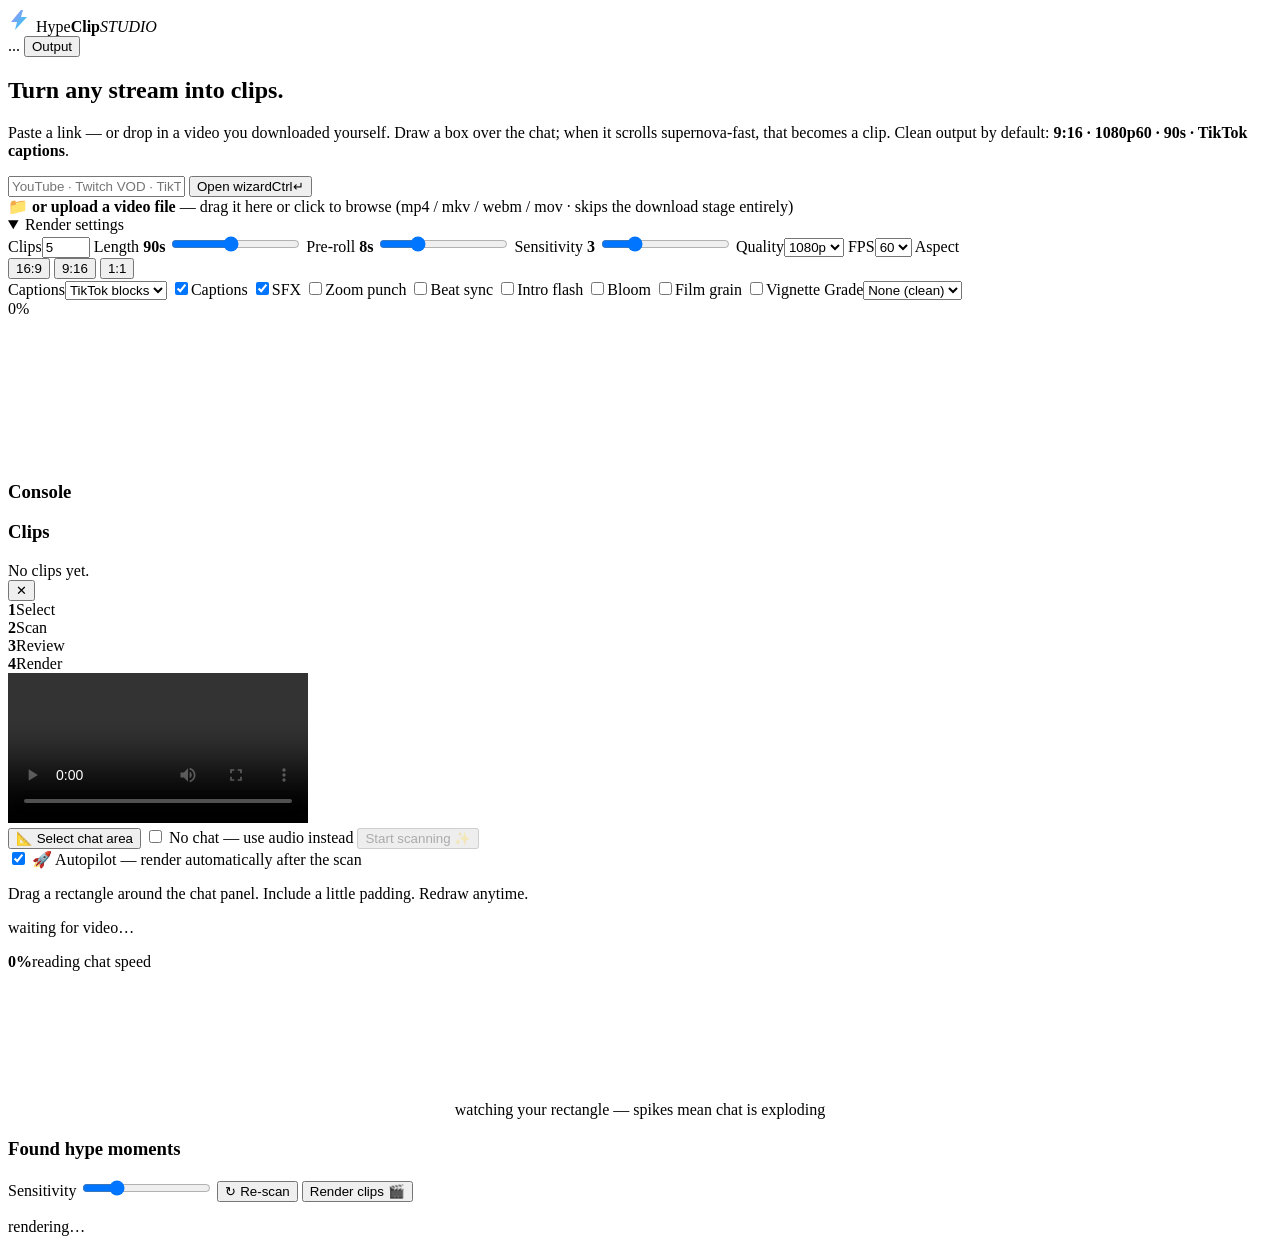
==== commit 50703529: "Update index.html" ====
--- a/hypeclip/web/index.html
+++ b/hypeclip/web/index.html
@@ -1,20 +1,12 @@
 <!doctype html><html lang="en"><head><meta charset="utf-8"/>
 <meta name="viewport" content="width=device-width,initial-scale=1"/>
 <title>HypeClip Studio</title><link rel="stylesheet" href="/static/styles.css"/>
-<style>
-.uploaddrop{margin-top:10px;border:2px dashed rgba(255,255,255,.18);
- border-radius:12px;padding:14px;text-align:center;color:#8b93a7;
- font-size:13px;cursor:pointer;transition:.15s}
-.uploaddrop:hover,.uploaddrop.drag{border-color:#7c5cff;color:#dbe2f2;
- background:#7c5cff11}
-.uploaddrop b{color:#cbd5f5}
-</style>
 </head><body>
 <div class="bg-mesh"></div>
 <header class="topbar">
-  <div class="logo"><svg viewBox="0 0 24 24" width="22" height="22"><path fill="url(#g)" d="M13 2 3 14h6l-2 8L19 9h-6l2-7z"/>
-    <defs><linearGradient id="g" x1="0" y1="0" x2="1" y2="1"><stop offset="0" stop-color="#8b5cf6"/><stop offset="1" stop-color="#22d3ee"/></linearGradient></defs></svg>
-    <span>Hype<b>Clip</b></span><em>AUTOPILOT · v3.2</em></div>
+  <div class="logo"><svg viewBox="0 0 24 24" width="24" height="24"><path fill="url(#g)" d="M13 2 3 14h6l-2 8L19 9h-6l2-7z"/>
+    <defs><linearGradient id="g" x1="0" y1="0" x2="1" y2="1"><stop offset="0" stop-color="#a78bfa"/><stop offset="1" stop-color="#22d3ee"/></linearGradient></defs></svg>
+    <span>Hype<b>Clip</b></span><em>STUDIO</em></div>
   <div class="head-right"><span id="engineDot" class="dot"></span>
     <span id="engineTxt">...</span>
     <button id="folderBtn" class="ghost-btn">Output</button></div>
@@ -23,9 +15,9 @@
 <main>
 <section class="card hero">
   <h1>Turn any stream into clips.</h1>
-  <p>Paste a link (or drop a video below), draw a box over the chat, hit start —
-     come back later to finished clips. Clean output by default: no filters,
-     no gimmicks, just captions.</p>
+  <p>Paste a link — or drop in a video you downloaded yourself. Draw a box over
+     the chat; when it scrolls supernova-fast, that becomes a clip.
+     Clean output by default: <b>9:16 · 1080p60 · 90s · TikTok captions</b>.</p>
   <div class="srcrow">
     <input id="urlInput" spellcheck="false"
       placeholder="YouTube · Twitch VOD · TikTok · any video link..."/>
@@ -91,7 +83,7 @@
 </div>
 </main>
 
-<!-- WIZARD MODAL -->
+<!-- WIZARD -->
 <div id="wiz" class="modal hidden"><div class="wiz-card">
   <button id="wizClose" class="x">✕</button>
   <div class="wiz-steps">
@@ -116,8 +108,7 @@
     </div>
     <div class="row">
       <label class="sw"><input type="checkbox" id="optAuto" checked/><i></i>
-        🚀 Autopilot — render clips automatically after the scan (walk away,
-        come back to finished videos)</label>
+        🚀 Autopilot — render automatically after the scan</label>
     </div>
     <p id="drawHint" class="hint hidden">Drag a rectangle around the chat panel.
       Include a little padding. Redraw anytime.</p>
